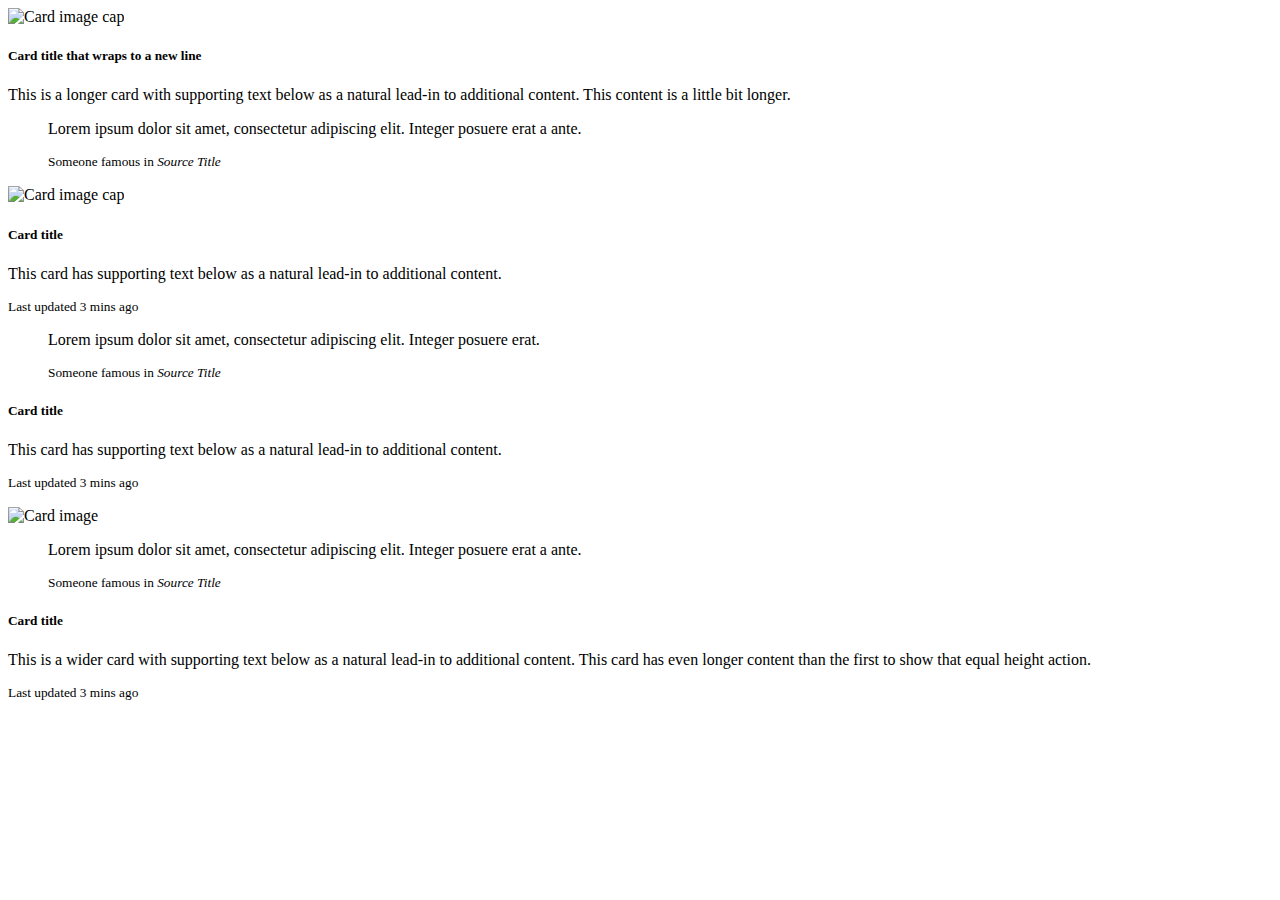
==== evaluation/index.html @ a9924610 "evaluation" ====
<!DOCKTYPE html>
    <html>

    <head>
        <link rel="stylesheet" href="https://cdn.jsdelivr.net/npm/bootstrap@5.2.2/dist/css/bootstrap.min.css" integrity="sha384-Zenh87qX5JnK2Jl0vWa8Ck2rdkQ2Bzep5IDxbcnCeuOxjzrPF/et3URy9Bv1WTRi" crossorigin="anonymous">
        <script src="https://cdn.jsdelivr.net/npm/bootstrap@5.2.2/dist/js/bootstrap.min.js" integrity="sha384-IDwe1+LCz02ROU9k972gdyvl+AESN10+x7tBKgc9I5HFtuNz0wWnPclzo6p9vxnk" crossorigin="anonymous"></script>
        <script src="https://cdn.jsdelivr.net/npm/bootstrap@5.2.2/dist/js/bootstrap.bundle.min.js" integrity="sha384-OERcA2EqjJCMA+/3y+gxIOqMEjwtxJY7qPCqsdltbNJuaOe923+mo//f6V8Qbsw3" crossorigin="anonymous"></script>
        
        <!-- <script src="../scripts.js"></script> -->
        <!-- <link rel="stylesheet" href="../style.css"> -->

        <title>English 2010 Evaluation Essay</title>

    </head>

    <body>
        <div class="card-columns">
            <div class="card">
              <img class="card-img-top" src="..." alt="Card image cap">
              <div class="card-body">
                <h5 class="card-title">Card title that wraps to a new line</h5>
                <p class="card-text">This is a longer card with supporting text below as a natural lead-in to additional content. This content is a little bit longer.</p>
              </div>
            </div>
            <div class="card p-3">
              <blockquote class="blockquote mb-0 card-body">
                <p>Lorem ipsum dolor sit amet, consectetur adipiscing elit. Integer posuere erat a ante.</p>
                <footer class="blockquote-footer">
                  <small class="text-muted">
                    Someone famous in <cite title="Source Title">Source Title</cite>
                  </small>
                </footer>
              </blockquote>
            </div>
            <div class="card">
              <img class="card-img-top" src="..." alt="Card image cap">
              <div class="card-body">
                <h5 class="card-title">Card title</h5>
                <p class="card-text">This card has supporting text below as a natural lead-in to additional content.</p>
                <p class="card-text"><small class="text-muted">Last updated 3 mins ago</small></p>
              </div>
            </div>
            <div class="card bg-primary text-white text-center p-3">
              <blockquote class="blockquote mb-0">
                <p>Lorem ipsum dolor sit amet, consectetur adipiscing elit. Integer posuere erat.</p>
                <footer class="blockquote-footer">
                  <small>
                    Someone famous in <cite title="Source Title">Source Title</cite>
                  </small>
                </footer>
              </blockquote>
            </div>
            <div class="card text-center">
              <div class="card-body">
                <h5 class="card-title">Card title</h5>
                <p class="card-text">This card has supporting text below as a natural lead-in to additional content.</p>
                <p class="card-text"><small class="text-muted">Last updated 3 mins ago</small></p>
              </div>
            </div>
            <div class="card">
              <img class="card-img" src="..." alt="Card image">
            </div>
            <div class="card p-3 text-right">
              <blockquote class="blockquote mb-0">
                <p>Lorem ipsum dolor sit amet, consectetur adipiscing elit. Integer posuere erat a ante.</p>
                <footer class="blockquote-footer">
                  <small class="text-muted">
                    Someone famous in <cite title="Source Title">Source Title</cite>
                  </small>
                </footer>
              </blockquote>
            </div>
            <div class="card">
              <div class="card-body">
                <h5 class="card-title">Card title</h5>
                <p class="card-text">This is a wider card with supporting text below as a natural lead-in to additional content. This card has even longer content than the first to show that equal height action.</p>
                <p class="card-text"><small class="text-muted">Last updated 3 mins ago</small></p>
              </div>
            </div>
          </div>
    </body>

    </html>
---- style.css ----
body {
    font-family: 'Times New Roman', Times, serif;
}

.rotated {
    transform: rotate(-45deg);
    width: 1500px;
    height: 200px;
    background-color: red;
    z-index: 1;
    position: fixed;
    bottom: -100px;
    right: -300px;
    overflow: hidden;
}

.firstcharacter {
    color: #903;
    float: left;
    font-family: Georgia;
    font-size: 75px;
    line-height: 60px;
    padding-top: 4px;
    padding-right: 8px;
    padding-left: 3px;
}


.dropcap::first-letter {
    /* color: #fcb851; */
    color: red;
    float: left;
    font-family: Georgia;
    font-size: 75px;
    line-height: 60px;
    padding-top: 4px;
    padding-right: 8px;
    padding-left: 0px;
    text-indent: 80px;
    margin-left: 0px;
}

.essay {
    line-height: 2;
    font-size: 18pt;
    tab-size: 0.5in;
}

.hangingindent {
    padding-left: 22px ;
    text-indent: -22px ;
  }

.c-image {
    width: 1000px; 
    height: 700px; 
    object-fit: cover;
    border-radius: 10px;
}

.quote-left {
    max-width: 30%;
    margin-right: 15px;
    float: left;
    background-color: #255af7;
    padding: 20px;
    color: white;
}

.quote-right {
    max-width: 30%;
    margin-right: 15px;
    float: right;
    background-color: #255af7;
    padding: 20px;
    color: white;
}

#quote-link {
    color: whitesmoke;
}
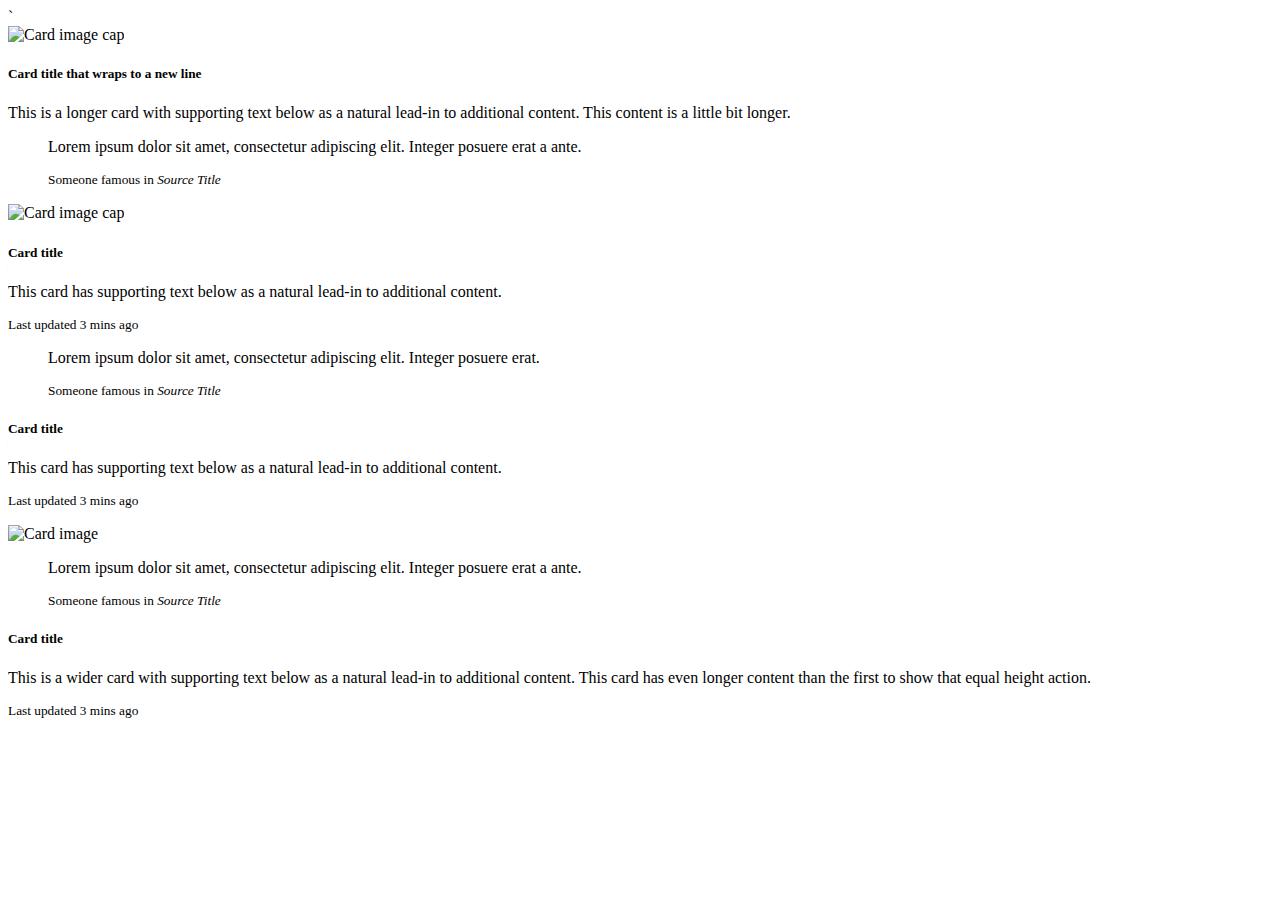
==== commit 07accf32: "adsf" ====
--- a/evaluation/index.html
+++ b/evaluation/index.html
@@ -2,10 +2,9 @@
     <html>
 
     <head>
-        <link rel="stylesheet" href="https://cdn.jsdelivr.net/npm/bootstrap@5.2.2/dist/css/bootstrap.min.css" integrity="sha384-Zenh87qX5JnK2Jl0vWa8Ck2rdkQ2Bzep5IDxbcnCeuOxjzrPF/et3URy9Bv1WTRi" crossorigin="anonymous">
-        <script src="https://cdn.jsdelivr.net/npm/bootstrap@5.2.2/dist/js/bootstrap.min.js" integrity="sha384-IDwe1+LCz02ROU9k972gdyvl+AESN10+x7tBKgc9I5HFtuNz0wWnPclzo6p9vxnk" crossorigin="anonymous"></script>
-        <script src="https://cdn.jsdelivr.net/npm/bootstrap@5.2.2/dist/js/bootstrap.bundle.min.js" integrity="sha384-OERcA2EqjJCMA+/3y+gxIOqMEjwtxJY7qPCqsdltbNJuaOe923+mo//f6V8Qbsw3" crossorigin="anonymous"></script>
-        
+        <link rel="stylesheet" href="https://cdn.jsdelivr.net/npm/bootstrap@4.6.2/dist/css/bootstrap.min.css" integrity="sha384-xOolHFLEh07PJGoPkLv1IbcEPTNtaed2xpHsD9ESMhqIYd0nLMwNLD69Npy4HI+N" crossorigin="anonymous">
+        <script src="https://cdn.jsdelivr.net/npm/bootstrap@4.6.2/dist/js/bootstrap.min.js" integrity="sha384-+sLIOodYLS7CIrQpBjl+C7nPvqq+FbNUBDunl/OZv93DB7Ln/533i8e/mZXLi/P+" crossorigin="anonymous"></script>
+`       <script src="https://cdn.jsdelivr.net/npm/bootstrap@4.6.2/dist/js/bootstrap.bundle.min.js" integrity="sha384-Fy6S3B9q64WdZWQUiU+q4/2Lc9npb8tCaSX9FK7E8HnRr0Jz8D6OP9dO5Vg3Q9ct" crossorigin="anonymous"></script>
         <!-- <script src="../scripts.js"></script> -->
         <!-- <link rel="stylesheet" href="../style.css"> -->
 
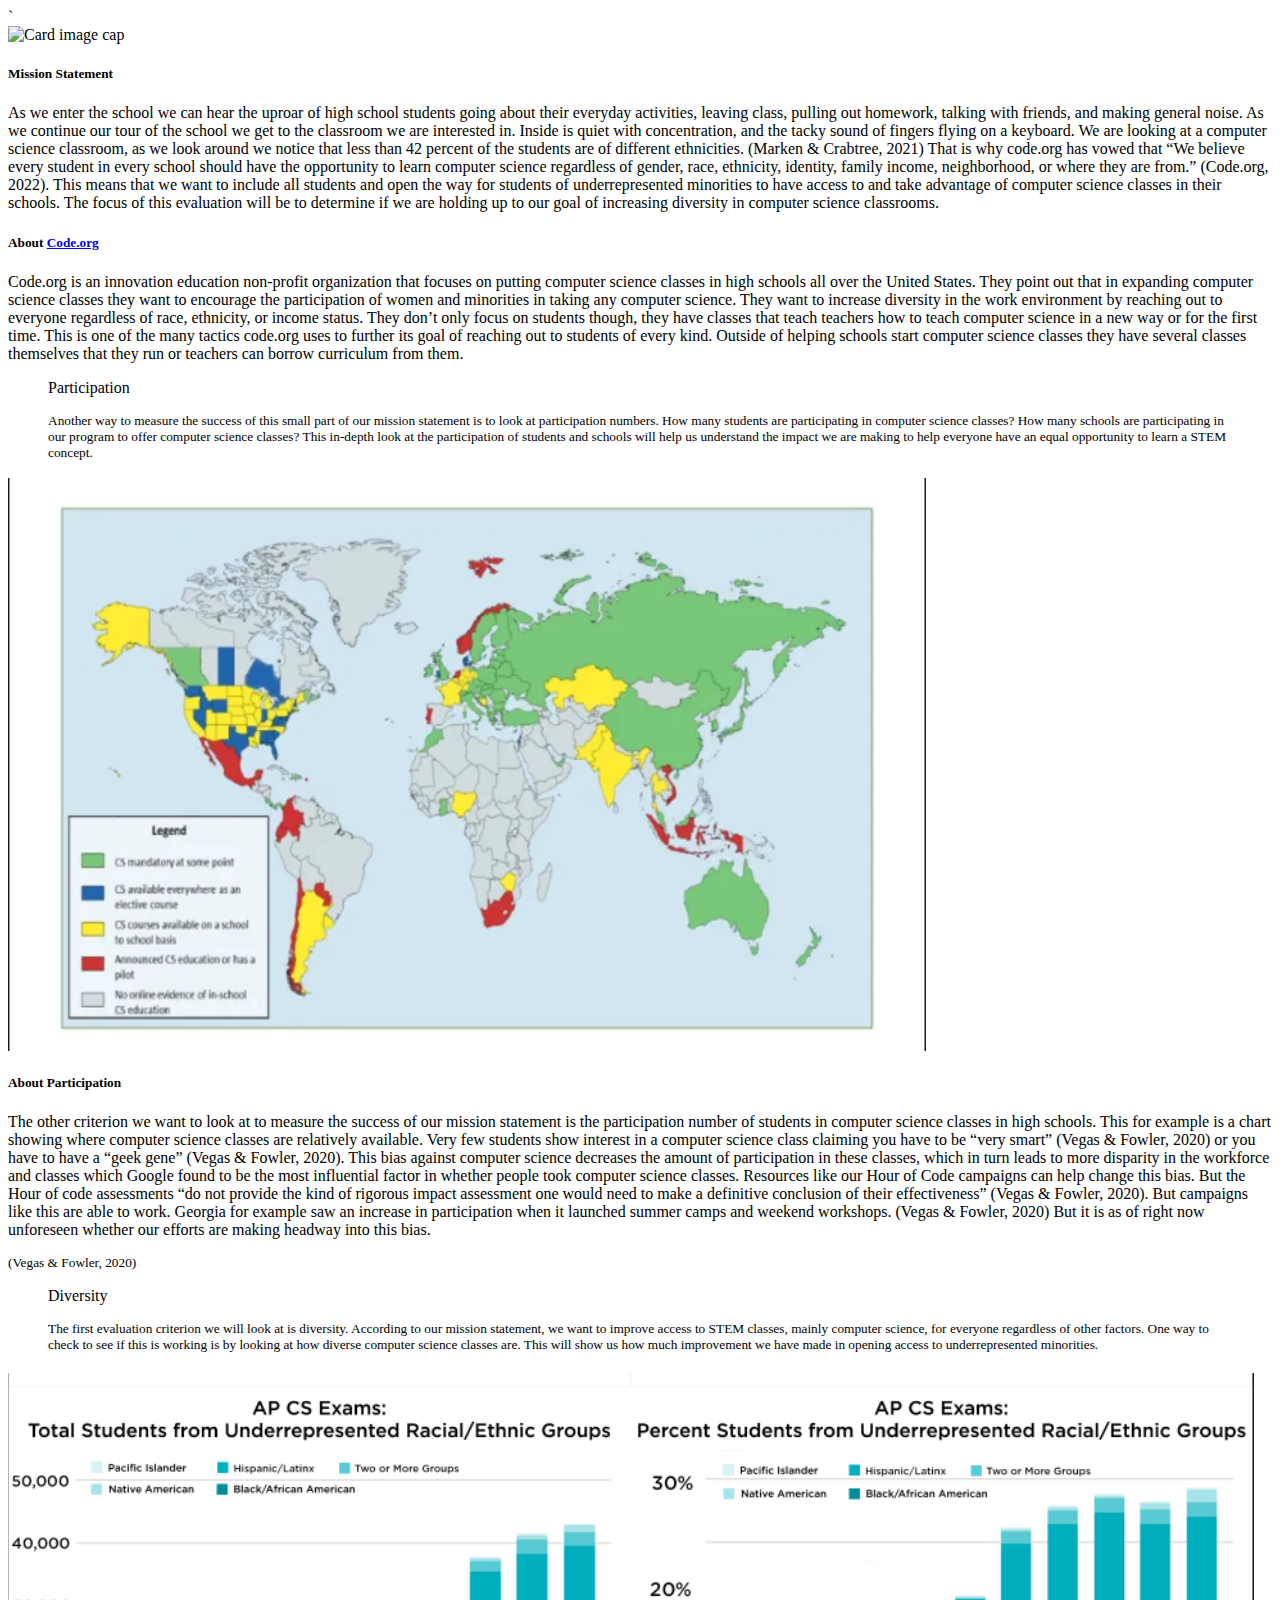
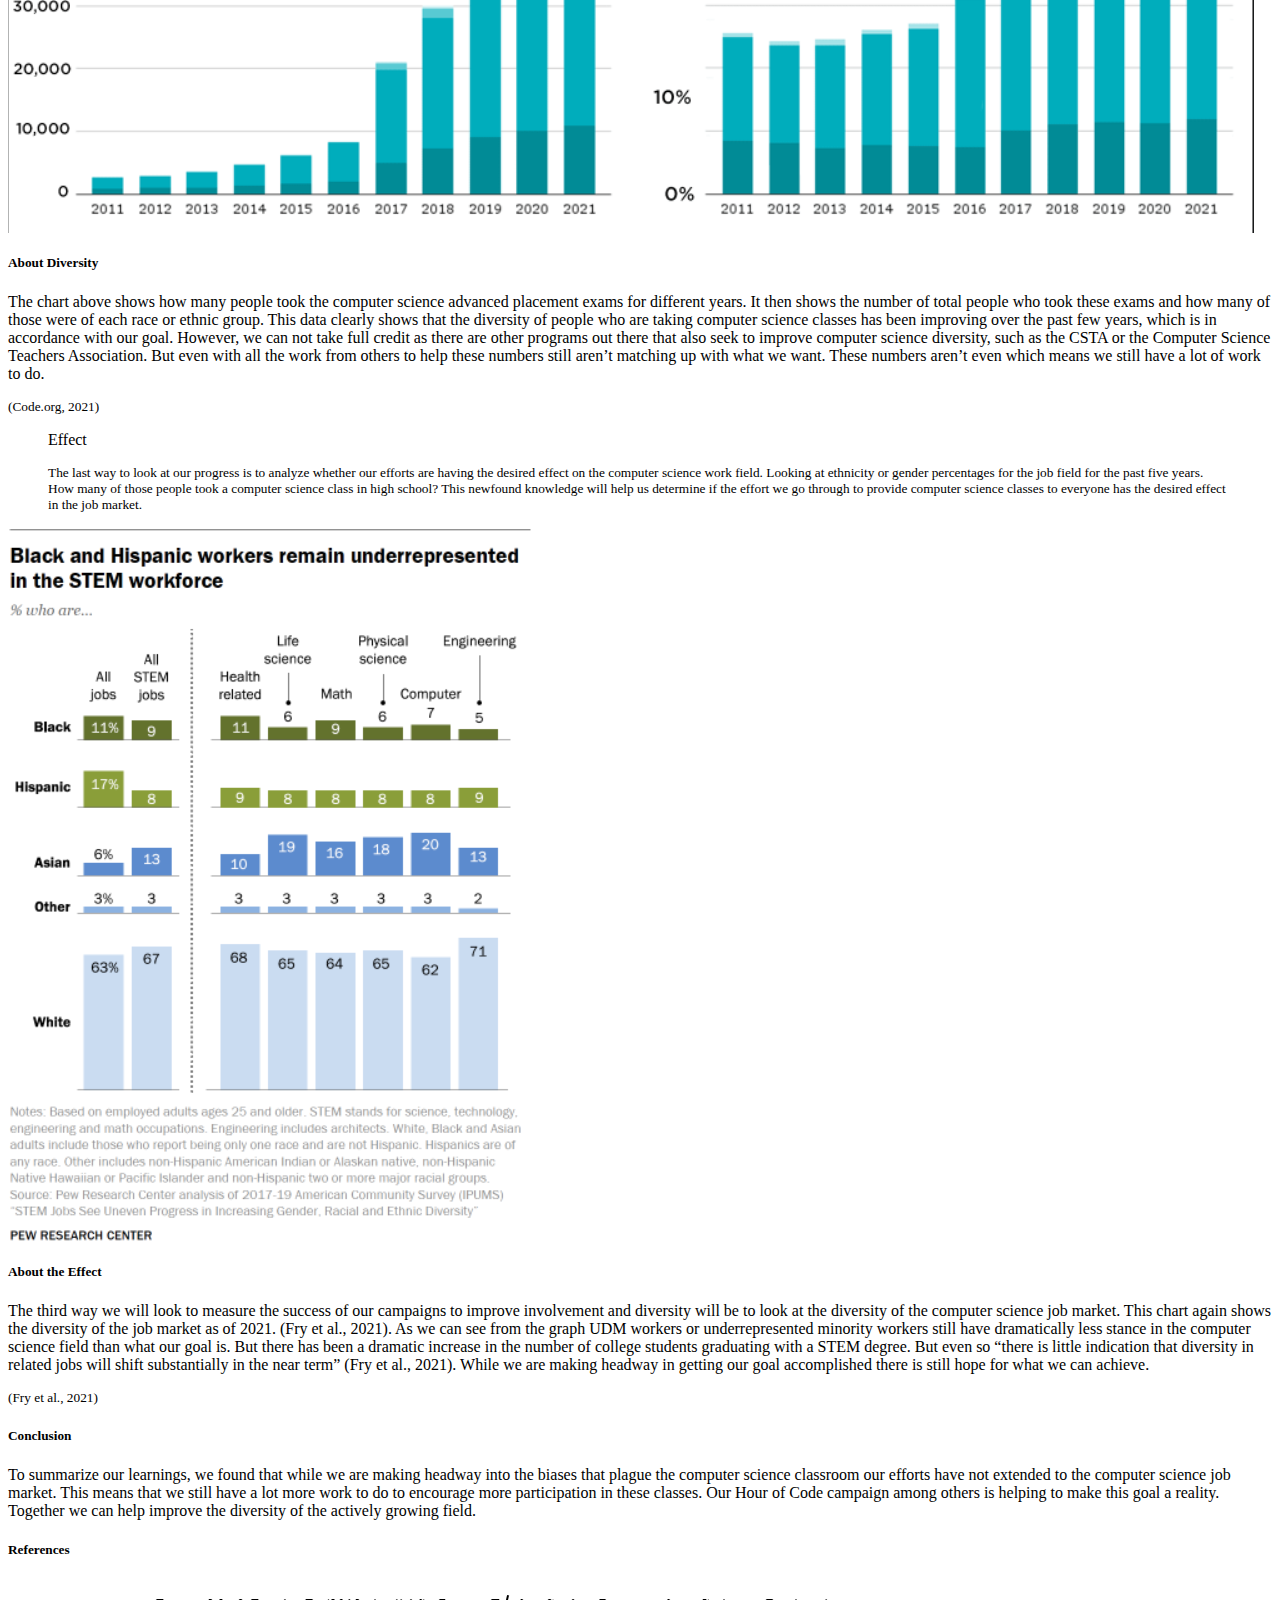
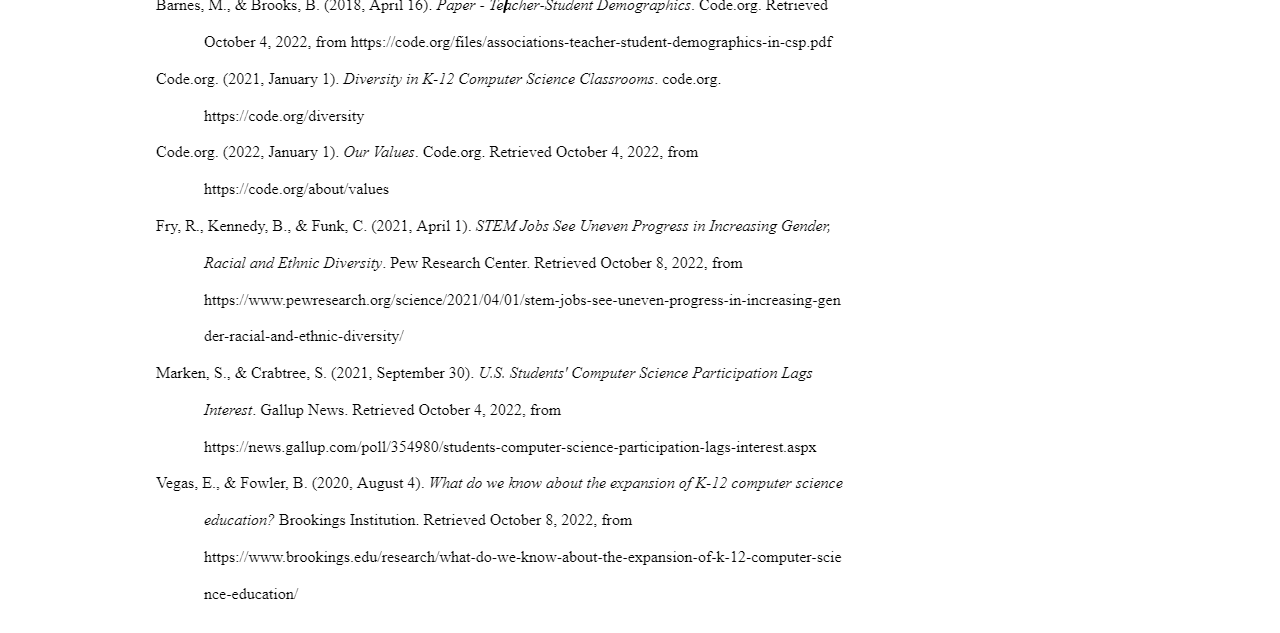
==== commit dcb64f49: "updated" ====
--- a/evaluation/index.html
+++ b/evaluation/index.html
@@ -15,68 +15,84 @@
     <body>
         <div class="card-columns">
             <div class="card">
-              <img class="card-img-top" src="..." alt="Card image cap">
+              <img class="card-img-top" src="https://miro.medium.com/max/522/1*obZ520m-5SWqn-mjgGGJPQ.png" alt="Card image cap">
               <div class="card-body">
-                <h5 class="card-title">Card title that wraps to a new line</h5>
-                <p class="card-text">This is a longer card with supporting text below as a natural lead-in to additional content. This content is a little bit longer.</p>
+                <h5 class="card-title">Mission Statement</h5>
+                <p class="card-text">As we enter the school we can hear the uproar of high school students going about their everyday activities, leaving class, pulling out homework, talking with friends, and making general noise. As we continue our tour of the school we get to the classroom we are interested in. Inside is quiet with concentration, and the tacky sound of fingers flying on a keyboard. We are looking at a computer science classroom, as we look around we notice that less than 42 percent of the students are of different ethnicities. (Marken & Crabtree, 2021) That is why code.org has vowed that “We believe every student in every school should have the opportunity to learn computer science regardless of gender, race, ethnicity, identity, family income, neighborhood, or where they are from.” (Code.org, 2022). This means that we want to include all students and open the way for students of underrepresented minorities to have access to and take advantage of computer science classes in their schools. The focus of this evaluation will be to determine if we are holding up to our goal of increasing diversity in computer science classrooms.</p>
               </div>
             </div>
             <div class="card p-3">
-              <blockquote class="blockquote mb-0 card-body">
-                <p>Lorem ipsum dolor sit amet, consectetur adipiscing elit. Integer posuere erat a ante.</p>
+                <div class="card-body">
+                    <h5 class="card-title">About <a href="https://code.org">Code.org</a></h5>
+                    <p class="card-text">Code.org is an innovation education non-profit organization that focuses on putting computer science classes in high schools all over the United States. They point out that in expanding computer science classes they want to encourage the participation of women and minorities in taking any computer science. They want to increase diversity in the work environment by reaching out to everyone regardless of race, ethnicity, or income status. They don’t only focus on students though, they have classes that teach teachers how to teach computer science in a new way or for the first time. This is one of the many tactics code.org uses to further its goal of reaching out to students of every kind. Outside of helping schools start computer science classes they have several classes themselves that they run or teachers can borrow curriculum from them.</p>
+                  </div>
+            </div>
+            <div class="card bg-primary text-white text-center p-3">
+                <blockquote class="blockquote mb-0">
+                  <p>Participation</p>
+                  <footer class="blockquote-footer">
+                    <small class="text-light">
+                        Another way to measure the success of this small part of our mission statement is to look at participation numbers. How many students are participating in computer science classes? How many schools are participating in our program to offer computer science classes? This in-depth look at the participation of students and schools will help us understand the impact we are making to help everyone have an equal opportunity to learn a STEM concept.
+                    </small>
+                  </footer>
+                </blockquote>
+              </div>
+              <div class="card">
+                <img class="card-img-top" src="map.png" alt="Card image cap">
+                <div class="card-body">
+                  <h5 class="card-title">About Participation</h5>
+                  <p class="card-text">The other criterion we want to look at to measure the success of our mission statement is the participation number of students in computer science classes in high schools. This for example is a chart showing where computer science classes are relatively available. Very few students show interest in a computer science class claiming you have to be “very smart” (Vegas & Fowler, 2020) or you have to have a “geek gene” (Vegas & Fowler, 2020). This bias against computer science decreases the amount of participation in these classes, which in turn leads to more disparity in the workforce and classes which Google found to be the most influential factor in whether people took computer science classes. Resources like our Hour of Code campaigns can help change this bias. But the Hour of code assessments “do not provide the kind of rigorous impact assessment one would need to make a definitive conclusion of their effectiveness” (Vegas & Fowler, 2020). But campaigns like this are able to work. Georgia for example saw an increase in participation when it launched summer camps and weekend workshops. (Vegas & Fowler, 2020)  But it is as of right now unforeseen whether our efforts are making headway into this bias.</p>
+                  <p class="card-text"><small class="text-muted">(Vegas & Fowler, 2020)</small></p>
+                </div>
+              </div>
+            <div class="card bg-primary text-white text-center p-3">
+              <blockquote class="blockquote mb-0">
+                <p>Diversity</p>
                 <footer class="blockquote-footer">
-                  <small class="text-muted">
-                    Someone famous in <cite title="Source Title">Source Title</cite>
+                  <small class="text-light">
+                    The first evaluation criterion we will look at is diversity. According to our mission statement, we want to improve access to STEM classes, mainly computer science, for everyone regardless of other factors. One way to check to see if this is working is by looking at how diverse computer science classes are. This will show us how much improvement we have made in opening access to underrepresented minorities.
                   </small>
                 </footer>
               </blockquote>
             </div>
             <div class="card">
-              <img class="card-img-top" src="..." alt="Card image cap">
-              <div class="card-body">
-                <h5 class="card-title">Card title</h5>
-                <p class="card-text">This card has supporting text below as a natural lead-in to additional content.</p>
-                <p class="card-text"><small class="text-muted">Last updated 3 mins ago</small></p>
+                <img class="card-img-top" src="apcs.png" alt="Card image cap">
+                <div class="card-body">
+                  <h5 class="card-title">About Diversity</h5>
+                  <p class="card-text">The chart above shows how many people took the computer science advanced placement exams for different years. It then shows the number of total people who took these exams and how many of those were of each race or ethnic group. This data clearly shows that the diversity of people who are taking computer science classes has been improving over the past few years, which is in accordance with our goal. However, we can not take full credit as there are other programs out there that also seek to improve computer science diversity, such as the CSTA or the Computer Science Teachers Association. But even with all the work from others to help these numbers still aren’t matching up with what we want. These numbers aren’t even which means we still have a lot of work to do.</p>
+                  <p class="card-text"><small class="text-muted">(Code.org, 2021)</small></p>
+                </div>
               </div>
-            </div>
             <div class="card bg-primary text-white text-center p-3">
-              <blockquote class="blockquote mb-0">
-                <p>Lorem ipsum dolor sit amet, consectetur adipiscing elit. Integer posuere erat.</p>
-                <footer class="blockquote-footer">
-                  <small>
-                    Someone famous in <cite title="Source Title">Source Title</cite>
-                  </small>
-                </footer>
-              </blockquote>
-            </div>
-            <div class="card text-center">
-              <div class="card-body">
-                <h5 class="card-title">Card title</h5>
-                <p class="card-text">This card has supporting text below as a natural lead-in to additional content.</p>
-                <p class="card-text"><small class="text-muted">Last updated 3 mins ago</small></p>
+                <blockquote class="blockquote mb-0">
+                  <p>Effect</p>
+                  <footer class="blockquote-footer">
+                    <small class="text-light">
+                        The last way to look at our progress is to analyze whether our efforts are having the desired effect on the computer science work field. Looking at ethnicity or gender percentages for the job field for the past five years. How many of those people took a computer science class in high school? This newfound knowledge will help us determine if the effort we go through to provide computer science classes to everyone has the desired effect in the job market.
+                    </small>
+                  </footer>
+                </blockquote>
               </div>
-            </div>
-            <div class="card">
-              <img class="card-img" src="..." alt="Card image">
-            </div>
-            <div class="card p-3 text-right">
-              <blockquote class="blockquote mb-0">
-                <p>Lorem ipsum dolor sit amet, consectetur adipiscing elit. Integer posuere erat a ante.</p>
-                <footer class="blockquote-footer">
-                  <small class="text-muted">
-                    Someone famous in <cite title="Source Title">Source Title</cite>
-                  </small>
-                </footer>
-              </blockquote>
-            </div>
-            <div class="card">
-              <div class="card-body">
-                <h5 class="card-title">Card title</h5>
-                <p class="card-text">This is a wider card with supporting text below as a natural lead-in to additional content. This card has even longer content than the first to show that equal height action.</p>
-                <p class="card-text"><small class="text-muted">Last updated 3 mins ago</small></p>
+              <div class="card">
+                <img class="card-img-top" src="ratio.png" alt="Card image cap">
+                <div class="card-body">
+                  <h5 class="card-title">About the Effect</h5>
+                  <p class="card-text">The third way we will look to measure the success of our campaigns to improve involvement and diversity will be to look at the diversity of the computer science job market. This chart again shows the diversity of the job market as of 2021. (Fry et al., 2021). As we can see from the graph UDM workers or underrepresented minority workers still have dramatically less stance in the computer science field than what our goal is. But there has been a dramatic increase in the number of college students graduating with a STEM degree. But even so “there is little indication that diversity in related jobs will shift substantially in the near term” (Fry et al., 2021). While we are making headway in getting our goal accomplished there is still hope for what we can achieve.</p>
+                  <p class="card-text"><small class="text-muted">(Fry et al., 2021)</small></p>
+                </div>
               </div>
-            </div>
-          </div>
+              <div class="card">
+                <div class="card-body">
+                  <h5 class="card-title">Conclusion</h5>
+                  <p class="card-text">To summarize our learnings, we found that while we are making headway into the biases that plague the computer science classroom our efforts have not extended to the computer science job market. This means that we still have a lot more work to do to encourage more participation in these classes. Our Hour of Code campaign among others is helping to make this goal a reality. Together we can help improve the diversity of the actively growing field. </p>
+                </div>
+              </div>
+              <div class="card">
+                <div class="card-body">
+                  <h5 class="card-title">References</h5>
+                  <img class="card-img-top" src="reff.png">
+                </div>
+              </div>
     </body>
 
     </html>